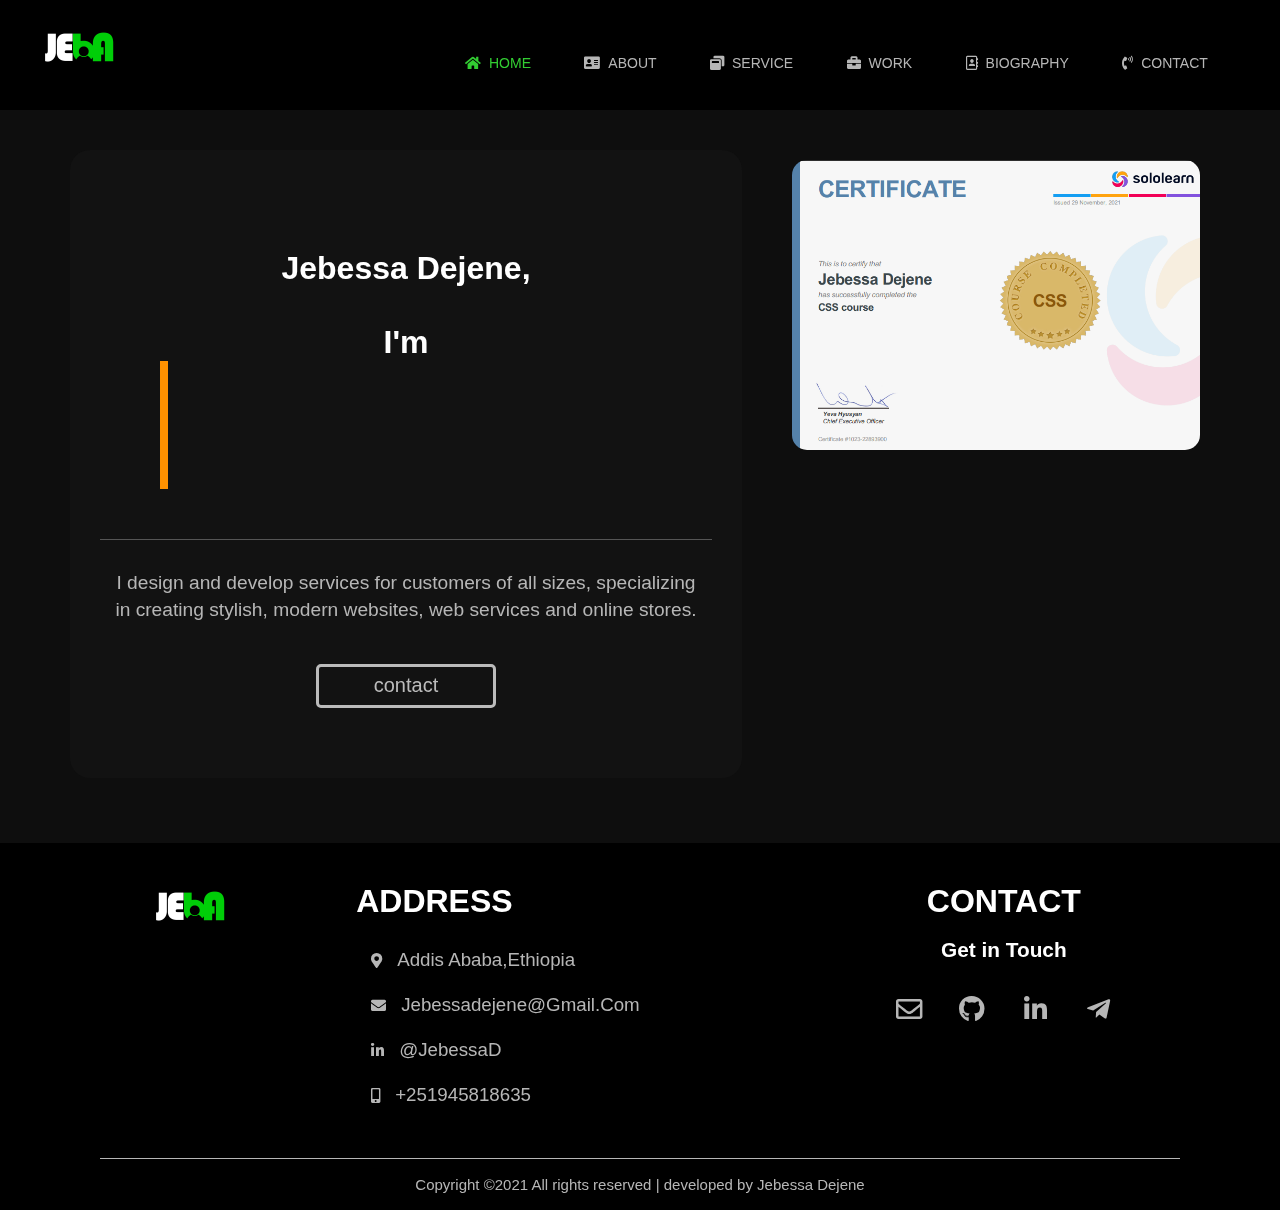
==== index.html @ d8ce4ff0 "Initial commit" ====
<!DOCTYPE html>
<html lang="en">
<head>
    <meta charset="UTF-8">
    <meta http-equiv="X-UA-Compatible" content="IE=edge">
    <meta name="viewport" content="width=device-width, initial-scale=1.0">
    <link rel="stylesheet" href="./css/index.css">
    <link rel="stylesheet" href="https://use.fontawesome.com/releases/v5.4.1/css/all.css">
    <link rel="icon" href=".\image\jeba1.png" type="image/png" >

   
    <title>Jebessa | Home </title>
</head>
<body>
    
    <header class="header">
        <div id="logo">
            <img  class="logo__image" src="./image/jeba1.png" alt="JEBA LOGO" width="80px">
        </div>
        <nav class="nav-bar">
            <ul class="nav-bar__list">
                <li class="nav-bar__item"><a class="nav-bar__link" href="../index.html" ><i class="fas fa-home nav-bar__icon colored"><span class="nav-bar__item--mobile  mobile--active">HOME</span></i></a></li>
                <li class="nav-bar__item"><a class="nav-bar__link" href=""><i class="fas fa-address-card nav-bar__icon"><span class="nav-bar__item--mobile">ABOUT</span></i></a>
                    <div class="nav-bar__sub-menu">
                        <ul class="nav-bar__sub-list">
                            <li class="nav-bar__item"><a class="nav-bar__link" href="html/aboutEducation.html">EDUCATION</a></li>
                            <li class="nav-bar__item"><a class="nav-bar__link" href="html/aboutCertificates.html">CERTIFICATES</a></li>
                        </ul>
                    </div>
                </li>
                <li class="nav-bar__item"><a class="nav-bar__link" href="html/service.html"><i class="fas fa-window-restore nav-bar__icon"><span class="nav-bar__item--mobile">SERVICE</span></i></a></li>
                <li class="nav-bar__item"><a class="nav-bar__link"  href="html/work.html"><i class="fas fa-briefcase nav-bar__icon"><span class="nav-bar__item--mobile">WORK</span></i></a></li>
                <li class="nav-bar__item"><a class="nav-bar__link" href="html/biography.html"><i class="far fa-address-book nav-bar__icon"><span class="nav-bar__item--mobile">BIOGRAPHY</span></i></a></li>
                <li class="nav-bar__item"><a class="nav-bar__link" href="html/contact.html"><i class="fas fa-phone-volume nav-bar__icon"><span class="nav-bar__item--mobile">CONTACT</span></i></a></li>
            </ul>
        </nav> 
    </header>
    <main class="block">
        
        <article class="block__article">
            <h1 class="block__header">Jebessa Dejene, <br> <br> I'm</h1>
            <div>
                <ul class="block__list">
                    <li class="block__item"><span class="block__animation">Developer</span> </li>
                    <li class="block__item"><span class="block__animation">Designer</span> </li>
                </ul>
            </div>
            <p class="block__paragraph">I design and develop services for customers of all sizes, specializing in creating stylish, modern websites, web services and online stores.</p>
        <form class="block__form">
            <a href="./html/contact.html" aria-label="contact link">
                <input type="button" value="contact" class="button">
            </a>
        </form>
        </article>
        <div class="block__photo">
            <img class="block__image" src="./image/css.png" alt="standing person">
        </div>

    </main>


    <footer class="footer">
        <div class="footer__main">
            <div class="footer__logo">
                <!-- <h1>LO<span class="paint">GO</span></h1> -->
                <img src="..\image\jeba1.png" alt="JEBA logo on footer" width="80px">
            </div>
            <div class="address">
                <h2>ADDRESS</h2><br>
                <ul class="address__list">
                    <li class="address__item"><a class="address__link" href="https://www.google.com/maps/search/6+kilo+university/@9.045154,38.7569497,15.79z" target="_blank"><i class="fas fa-map-marker-alt address__icon"></i>Addis Ababa,Ethiopia</a></li>
                    <li class="address__item"><a class="address__link" href="mailto:jebessadejene@gmail.com"  target="_blank"><i class="fas fa-envelope address__icon"></i>jebessadejene@gmail.com</a></li>
                    <li class="address__item"><a class="address__link" href="https://www.linkedin.com/in/jebessa-dejene-74a674221"  target="_blank"><i class="fab fa-linkedin-in address__icon"></i>@jebessaD</a></li>
                    <li class="address__item"><a class="address__link" href="tel:+251945818635"  target="_blank"><i class="fas fa-mobile-alt address__icon"></i>+251945818635</a></li>
                </ul>
            </div>
            <div class="contact">
                <h2>CONTACT</h2><br>
                <h3>Get in Touch</h3>
                <ul class="contact__list">
                    <li class="contact__item"><a class="contact__link" href="mailto:jebessadejene@gmail.com" aria-label="Email link" target="_blank" ><i class="far fa-envelope contact__icon"></i></a></li>
                    <li class="contact__item"><a class="contact__link" href="https://github.com/jebessaD/" aria-label="github link"  target="_blank" ><i class="fab fa-github contact__icon"></i></a> </li>
                    <li class="contact__item"><a class="contact__link" href="https://www.linkedin.com/in/jebessa-dejene-74a674221"  aria-label="linkedin link" target="_blank" ><i class="fab fa-linkedin-in contact__icon"></i></a></li>
                    <li class="contact__item"><a class="contact__link" href="https://t.me/Jeb_Deju"  aria-label="Telegram link" target="_blank" ><i class="fab fa-telegram-plane contact__icon"></i></a></li>
                </ul>
            </div>
            
        </div>
        <p class="footer__paragraph">Copyright &copy;2021 All rights reserved | developed by Jebessa Dejene</p>
    </footer>
    
</body>
</html>
---- css/index.css ----
* {
  padding: 0px;
  margin: 0;
  list-style: none;
  font-family: 'Gill Sans', 'Gill Sans MT', Calibri, 'Trebuchet MS', sans-serif;
}

div, article, section {
  margin: 0 10px;
}

.colored {
  color: limegreen;
}

.button {
  width: 9em;
  height: 2.2em;
  text-align: center;
  font-size: 20px;
  margin-left: 0;
  border-radius: 5px;
  color: #b6b6b6;
  border: #b6b6b6 solid;
  background-color: transparent;
  mix-blend-mode: screen;
}

.button:hover {
  border: limegreen solid !important;
  background-color: limegreen;
  color: black !important;
  -webkit-transition: .5s ease;
  transition: .5s ease;
}

h1 {
  font-size: 350%;
  margin-bottom: 40px;
  color: white;
}

h2 {
  font-size: 200%;
  color: white;
}

h3 {
  font-size: 130%;
  color: white;
}

h4 {
  font-size: 100%;
  color: white;
}

.white {
  color: white;
}

body {
  background-color: #0e0e0e;
  color: #b6b6b6;
}

p, li, a {
  font-size: 1.2em;
  line-height: 1.4em;
}

.header {
  padding: 1.5em 1.8em;
  background-color: black;
  display: -webkit-box;
  display: -ms-flexbox;
  display: flex;
}

.logo {
  -webkit-box-flex: 1;
      -ms-flex: 1;
          flex: 1;
}

.nav-bar {
  -webkit-box-flex: 2;
      -ms-flex: 2;
          flex: 2;
  margin-top: 15px;
  display: -webkit-box;
  display: -ms-flexbox;
  display: flex;
  color: #b6b6b6;
  -webkit-box-pack: end;
      -ms-flex-pack: end;
          justify-content: end;
}

.nav-bar__list {
  display: -webkit-box;
  display: -ms-flexbox;
  display: flex;
}

.nav-bar__sub-menu {
  display: none;
}

.nav-bar__item {
  position: relative;
  margin-right: 2em;
}

.nav-bar__item:hover .nav-bar__sub-menu {
  position: absolute;
  display: block;
  left: -20px;
}

.nav-bar__item--mobile {
  font-weight: 100;
  margin-left: 8px;
}

.nav-bar__sub-list {
  background-color: black;
  border-radius: 15px;
  margin-top: 2px;
  padding: 10px;
  position: absolute;
  display: block;
}

.nav-bar__item {
  padding: 0px 5px 0px 10px;
  margin-bottom: 10px;
  margin-top: 10px;
}

.nav-bar__link {
  font-size: 14px;
  color: #b6b6b6;
  text-decoration: none;
}

.nav-bar__link::after, .nav-bar__link::before {
  content: "";
  position: absolute;
  width: 100%;
  height: 1px;
  background-color: #7c7c7c;
  -webkit-transform: scaleX(0);
          transform: scaleX(0);
  -webkit-transition: all 0.5s;
  transition: all 0.5s;
  left: 0;
}

.nav-bar__link::before {
  top: -2px;
  -webkit-transform-origin: right;
          transform-origin: right;
}

.nav-bar__link::after {
  bottom: 2px;
  -webkit-transform-origin: left;
          transform-origin: left;
}

.nav-bar__link:hover {
  color: limegreen;
  -webkit-transition: .5s;
  transition: .5s;
}

.nav-bar__link:hover::after, .nav-bar__link:hover::before {
  -webkit-transform: scaleX(1);
          transform: scaleX(1);
}

.block {
  padding: 0 30px;
  display: -webkit-box;
  display: -ms-flexbox;
  display: flex;
  -ms-flex-wrap: wrap-reverse;
      flex-wrap: wrap-reverse;
}

.block__article {
  -webkit-box-flex: 3;
      -ms-flex: 3;
          flex: 3;
  background-color: #121212;
  margin: 40px;
  padding: 30px;
  border-radius: 20px;
  text-align: center;
}

.block__header {
  font-size: 200%;
  position: relative;
  top: 70px;
}

.block__list {
  margin: 50px;
  margin-top: 70px;
  font-weight: bold;
  text-align: start;
  color: limegreen;
  list-style: none;
  font-size: 5vw;
  position: relative;
  height: 10vw;
  overflow: hidden;
  text-align: center;
}

.block__list .block__item {
  position: relative;
  top: 0;
  -webkit-animation: slide 6s steps(2) infinite;
          animation: slide 6s steps(2) infinite;
}

.block__list .block__animation::after {
  position: absolute;
  left: 0px;
  content: "";
  top: 0;
  background: #121212;
  height: 100%;
  width: 100%;
  border-left: solid #ff9100 8px;
  animation: typing 1.5s infinite steps(18) alternate-reverse;
  -webkit-transform-origin: right;
          transform-origin: right;
}

.block__paragraph {
  border-top: #555555 1px solid;
  padding: 30px 10px;
  margin-bottom: 10px;
}

.block__form {
  padding-bottom: 40px;
}

.block__photo {
  -webkit-box-flex: 2;
      -ms-flex: 2;
          flex: 2;
  margin: 40px;
  margin-left: 0;
  padding: 10px;
}

.block__image {
  width: 100%;
  border-radius: 15px;
}

.footer {
  background-color: black;
}

.footer__logo {
  -webkit-box-flex: 2;
      -ms-flex: 2;
          flex: 2;
  padding: 30px;
}

.footer__main {
  display: -webkit-box;
  display: -ms-flexbox;
  display: flex;
  -webkit-box-pack: justify;
      -ms-flex-pack: justify;
          justify-content: space-between;
  margin-top: 25px;
  padding: 10px 100px;
}

.address {
  -webkit-box-flex: 7;
      -ms-flex: 7;
          flex: 7;
  padding: 30px;
}

.address__list {
  list-style: none;
  line-height: 35px;
  font-size: 13px;
}

.address__link {
  text-decoration: none;
  text-transform: capitalize;
  color: #b6b6b6;
}

.address__link:hover {
  text-decoration: underline;
}

.address__icon {
  font-size: 15px;
  margin: 15px;
}

.contact {
  -webkit-box-flex: 4;
      -ms-flex: 4;
          flex: 4;
  text-align: center;
  padding: 30px;
}

.contact__list {
  display: -webkit-box;
  display: -ms-flexbox;
  display: flex;
  list-style: none;
  -ms-flex-pack: distribute;
      justify-content: space-around;
  width: 100%;
  margin-top: 30px;
}

.contact__item {
  text-align: center;
  width: 40px;
  height: 40px;
  border-radius: 50%;
  font-size: 22px;
}

.contact__item:hover {
  background-color: limegreen;
  -webkit-transition: 1s;
  transition: 1s;
}

.contact__item:hover .contact__icon {
  padding: 8px 0;
  color: black;
  -webkit-transition: .5s;
  transition: .5s;
}

.contact__link {
  color: #b6b6b6;
}

.footer__paragraph {
  text-align: center;
  margin: 0 100px;
  font-size: 15px;
  border-top: solid #b6b6b6 1px;
  padding: 15px 0;
}

@media (max-width: 768px) {
  .header {
    position: absolute;
    top: -15px;
    left: 0;
    position: fixed;
    z-index: 1000;
    display: block;
    width: 90%;
  }
  .logo {
    position: relative;
    top: 0;
    left: 0;
  }
  .logo__image {
    width: 35px;
    margin-right: 4px;
    background-color: #272727;
    border-radius: 50%;
    padding: 9px 2px;
  }
  .nav-bar {
    display: -webkit-box;
    display: -ms-flexbox;
    display: flex;
    -ms-flex-pack: distribute;
        justify-content: space-around;
    margin-top: 0;
  }
  .nav-bar__icon {
    font-size: 18px;
  }
  .nav-bar__item {
    padding: 0;
  }
  .nav-bar__item--mobile {
    position: absolute;
    font-size: 9px;
    margin: 0;
    margin-top: 5px;
    display: none;
    left: -3px;
  }
  .mobile--active {
    display: -webkit-box;
    display: -ms-flexbox;
    display: flex;
  }
  .nav-bar__item {
    position: relative;
  }
  .nav-bar__list {
    display: -webkit-box;
    display: -ms-flexbox;
    display: flex;
    -ms-flex-pack: distribute;
        justify-content: space-around;
  }
  .block {
    margin-top: 65px;
    -webkit-box-orient: vertical;
    -webkit-box-direction: normal;
        -ms-flex-direction: column;
            flex-direction: column;
  }
  .block__image {
    padding: 10px;
    margin: 5px;
    margin-top: 50px;
  }
  .block__article {
    padding: 0;
    margin: 0;
    margin-top: 10px;
    -webkit-box-ordinal-group: 2;
        -ms-flex-order: 1;
            order: 1;
  }
  .block__paragraph {
    margin: 5px;
  }
  .footer__main {
    display: block;
    -webkit-box-pack: justify;
        -ms-flex-pack: justify;
            justify-content: space-between;
    margin-top: 25px;
    padding: 5px 5px;
  }
  .footer__main, .address, .contact {
    padding: 20px 0;
  }
  .footer__logo {
    -webkit-box-flex: 2;
        -ms-flex: 2;
            flex: 2;
    padding: 0;
  }
  .address {
    -webkit-box-flex: 7;
        -ms-flex: 7;
            flex: 7;
  }
  .address__list {
    list-style: none;
    line-height: 35px;
    font-size: 13px;
  }
  .footer__paragraph {
    text-align: center;
    font-size: 15px;
    border-top: solid #b6b6b6 1px;
    margin: 0;
    margin-bottom: 25px;
  }
}

@-webkit-keyframes typing {
  0% {
    -webkit-transform: scaleX(0);
            transform: scaleX(0);
  }
  100% {
    -webkit-transform: scaleX(1);
            transform: scaleX(1);
  }
}

@keyframes typing {
  0% {
    -webkit-transform: scaleX(0);
            transform: scaleX(0);
  }
  100% {
    -webkit-transform: scaleX(1);
            transform: scaleX(1);
  }
}

@-webkit-keyframes slide {
  100% {
    top: -16.7vw;
  }
}

@keyframes slide {
  100% {
    top: -16.7vw;
  }
}
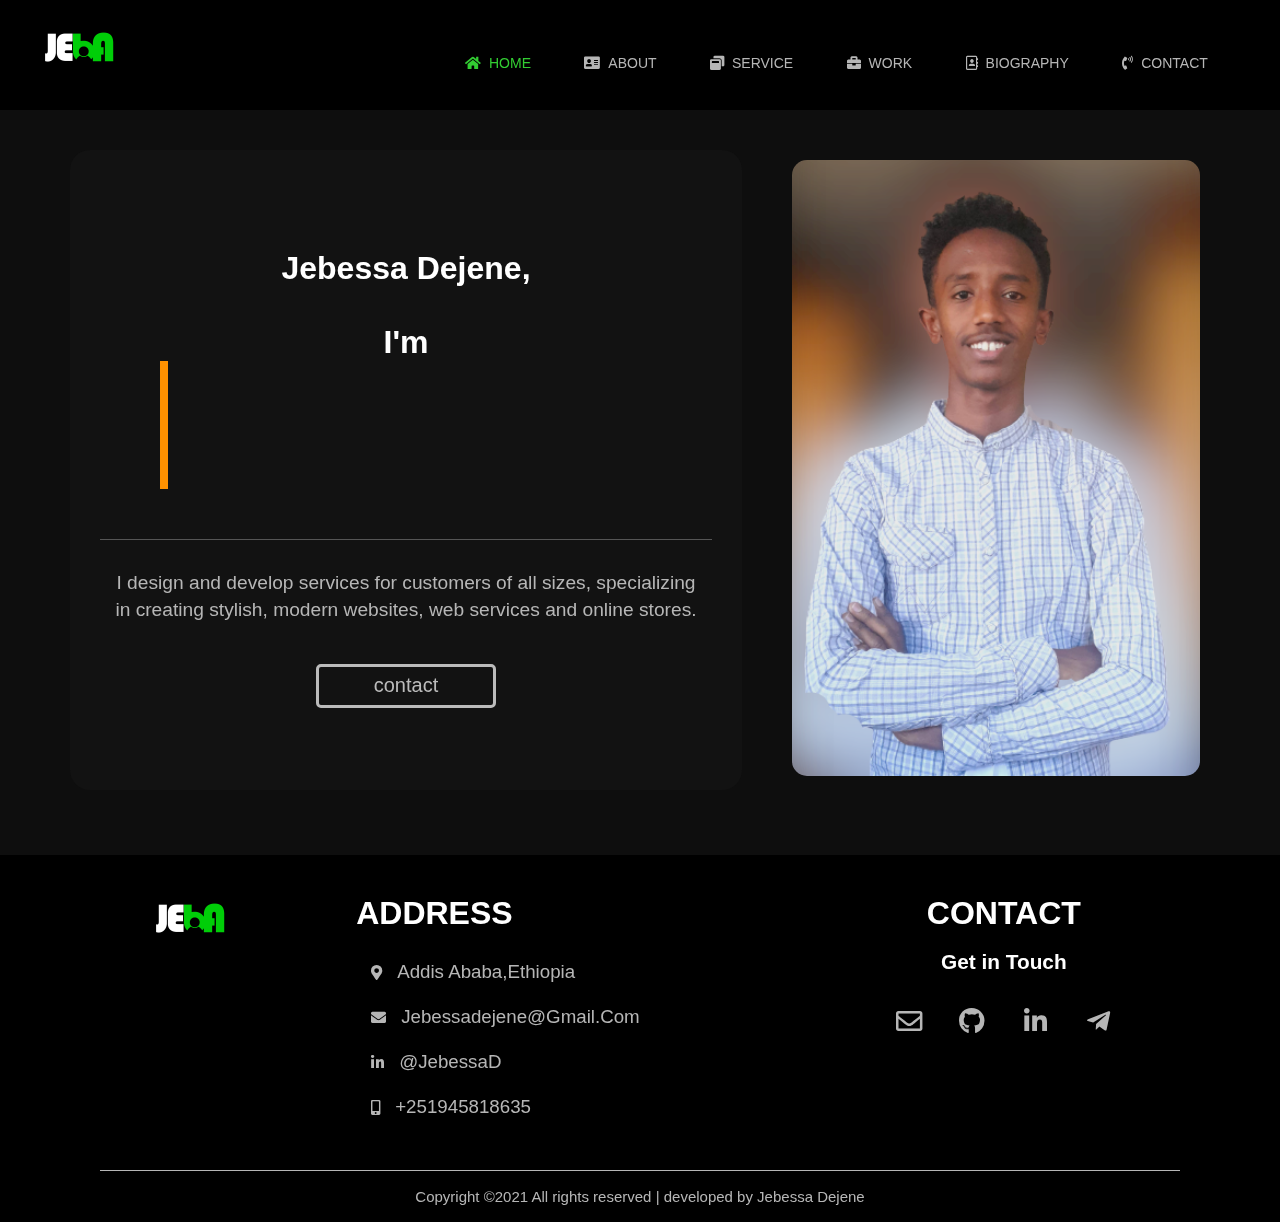
==== commit db380bda: "image added to home page" ====
--- a/index.html
+++ b/index.html
@@ -53,7 +53,7 @@
         </form>
         </article>
         <div class="block__photo">
-            <img class="block__image" src="./image/css.png" alt="standing person">
+            <img class="block__image" src="./image/me1.png" alt="standing person">
         </div>
 
     </main>
@@ -63,7 +63,7 @@
         <div class="footer__main">
             <div class="footer__logo">
                 <!-- <h1>LO<span class="paint">GO</span></h1> -->
-                <img src="..\image\jeba1.png" alt="JEBA logo on footer" width="80px">
+                <img src="image\jeba1.png" alt="JEBA logo on footer" width="80px">
             </div>
             <div class="address">
                 <h2>ADDRESS</h2><br>
@@ -90,4 +90,4 @@
     </footer>
     
 </body>
-</html>+</html>
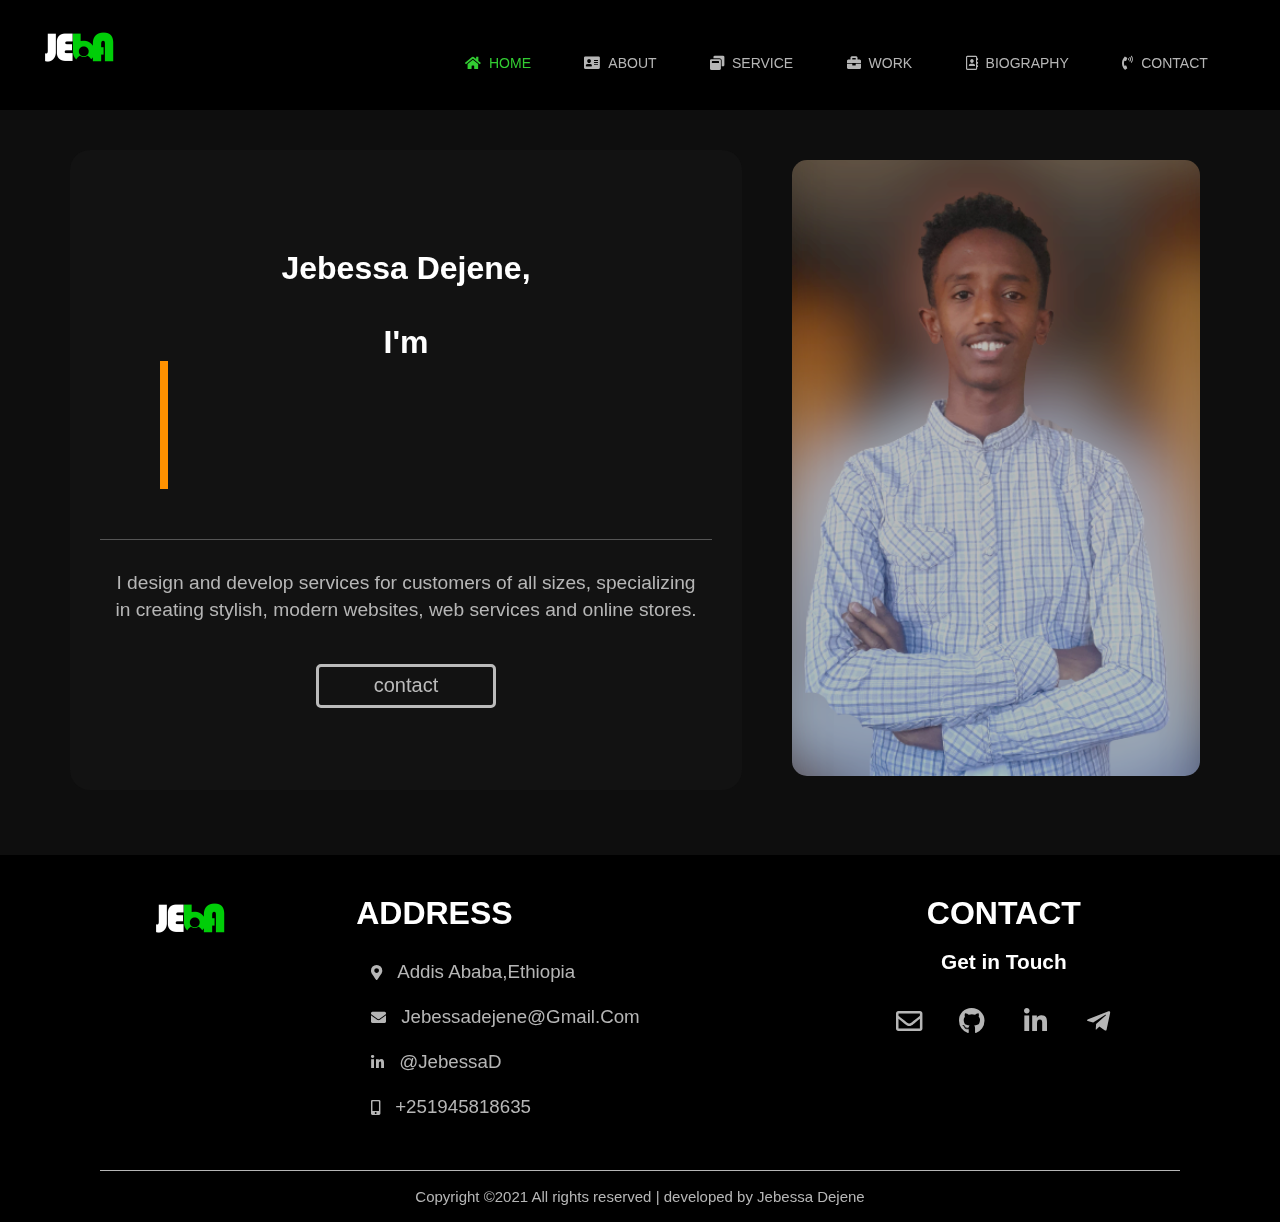
==== commit ba220f7c: "edit links" ====
--- a/index.html
+++ b/index.html
@@ -71,7 +71,7 @@
                     <li class="address__item"><a class="address__link" href="https://www.google.com/maps/search/6+kilo+university/@9.045154,38.7569497,15.79z" target="_blank"><i class="fas fa-map-marker-alt address__icon"></i>Addis Ababa,Ethiopia</a></li>
                     <li class="address__item"><a class="address__link" href="mailto:jebessadejene@gmail.com"  target="_blank"><i class="fas fa-envelope address__icon"></i>jebessadejene@gmail.com</a></li>
                     <li class="address__item"><a class="address__link" href="https://www.linkedin.com/in/jebessa-dejene-74a674221"  target="_blank"><i class="fab fa-linkedin-in address__icon"></i>@jebessaD</a></li>
-                    <li class="address__item"><a class="address__link" href="tel:+251945818635"  target="_blank"><i class="fas fa-mobile-alt address__icon"></i>+251945818635</a></li>
+                    <li class="address__item"><a class="address__link" href="tel:*804#"  target="_blank"><i class="fas fa-mobile-alt address__icon"></i>+251945818635</a></li>
                 </ul>
             </div>
             <div class="contact">
--- a/css/index.css
+++ b/css/index.css
@@ -263,6 +263,12 @@
 .block__image {
   width: 100%;
   border-radius: 15px;
+  filter: brightness(80%);
+  transition: 1s linear;
+}
+.block__image:hover {
+  filter: brightness(100%);
+  transform: translateX(-15px);
 }
 
 .footer {
